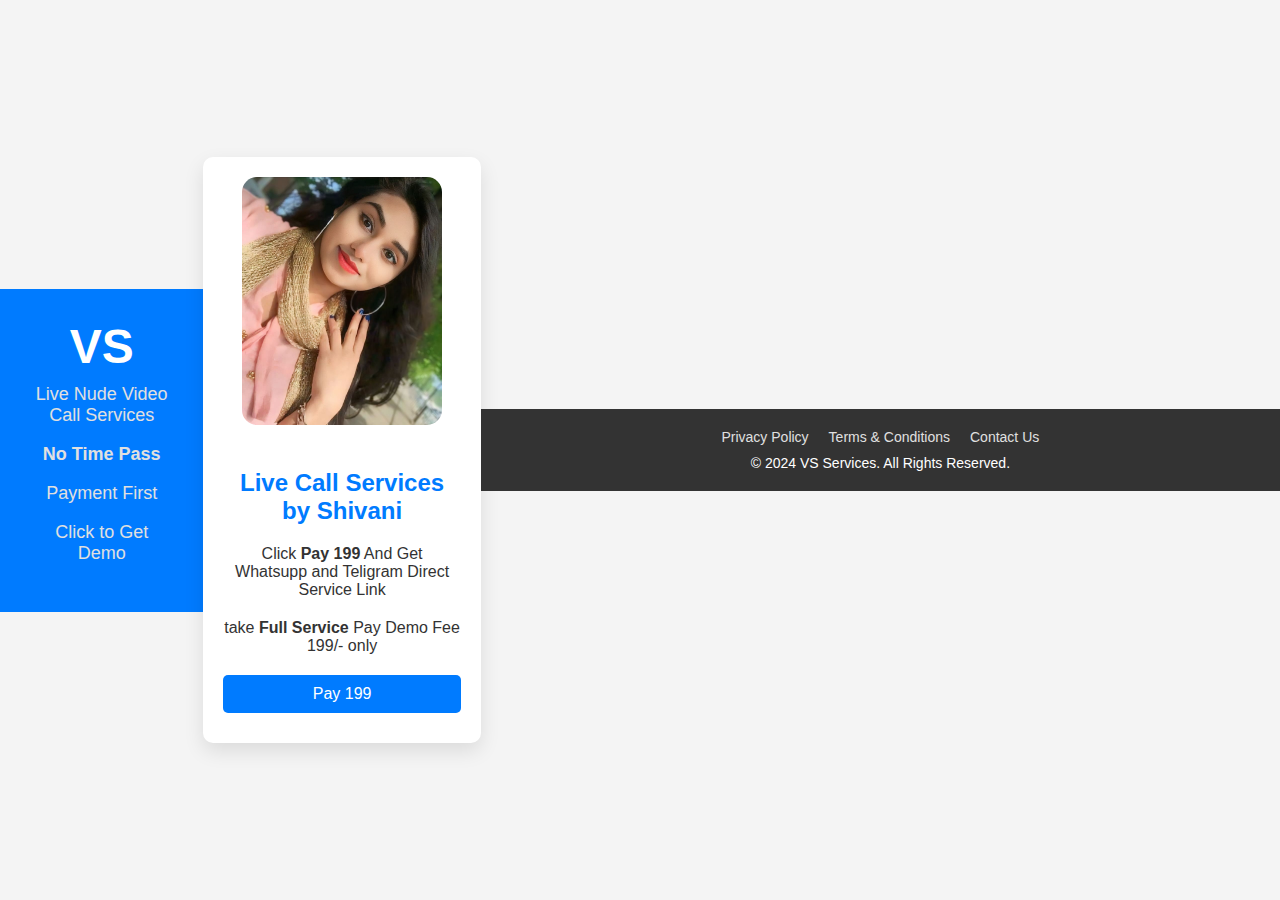
==== index.html @ 1970957b "Update index.html" ====
<!DOCTYPE html>
<html lang="en">
<head>
    <meta charset="UTF-8">
    <meta name="viewport" content="width=device-width, initial-scale=1.0">
    <title>Shivani's Live Call Services</title>
    <link rel="stylesheet" href="css/styles.css">
    <link rel="stylesheet" href="css/head-foot.css">
    <script src="https://checkout.razorpay.com/v1/checkout.js"></script>

</head>
<body>

    <header class="header-section">
        <div class="header-container">
            <h1>VS</h1>
            <p>Live Nude Video Call Services  </p>
            <p> <strong>No Time Pass</strong>  </p>
            <p> Payment First </p>
            <p>  Click to Get Demo </p>
        </div>
    </header>


    <div class="service-container">
        <!-- Upper Flex for Image -->
        <div class="service-image">
            <img src="images/komal agrwal.jpg" alt="Shivani" />
        </div>

        <!-- Lower Flex for Service Description -->
        <div class="service-description">
            <h2>Live Call Services by Shivani</h2>
            <p>Click  <strong> Pay 199</strong> And Get Whatsupp and Teligram Direct Service Link </p>
            <p> take <strong>Full Service </strong> Pay Demo Fee 199/- only </p>

            <!-- Buttons for Pay Now and Messaging -->
            <div class="button-container">
                <button id="rzp-button1" class="pay-btn">Pay 199 </button>
                <div id="paymentSuccessMessage" class="success-message" style="display: none;">
                    <div class="link-box">
                        <p> WhatsApp Link: <a href="https://wa.me/919509335903" target="_blank">Whatsup Service</a></p>
                    </div>
                    <div class="link-box">
                        <p> Telegram Link: <a href="https://tttttt.me/Komal_II" target="_blank">Teligram Service</a></p>
                    </div>
                </div>
            </div>
        </div>
    </div>


    <footer class="footer-section">
        <div class="footer-container">
            <div class="footer-links">
                <a href="/Privacy-Policy.html">Privacy Policy</a>
                <a href="/terms-condition.html">Terms & Conditions</a>
                <a href="/contact-us.html">Contact Us</a>
            </div>
            <p>&copy; 2024 VS Services. All Rights Reserved.</p>
        </div>
    </footer>

    <script src="script.js"></script>
     <script src="payment.js"></script>
</body>
</html>
---- css/styles.css ----
body {
    font-family: Arial, sans-serif;
    background-color: #f4f4f4;
    display: flex;
    justify-content: center;
    align-items: center;
    height: 100vh;
}

/* Container */
.service-container {
    background-color: #fff;
    padding: 20px;
    width: 400px;
    border-radius: 10px;
    box-shadow: 0 8px 20px rgba(0, 0, 0, 0.1);
    display: flex;
    flex-direction: column;
    align-items: center;
    text-align: center;
}

/* Image */
.service-image img {
    width: 200px;
    height: auto;
    border-radius: 10px;
    margin-bottom: 20px;
    border-radius: 15px;
    border-color: #333;
    border-width: 12px;
}

/* Service Description */
.service-description h2 {
    font-size: 24px;
    color: #007bff;
}

.service-description p {
    font-size: 16px;
    color: #333;
    margin-bottom: 20px;
}

/* Button Container */
.button-container {
    display: flex;
    flex-direction: column;
    width: 100%;
}

button {
    background-color: #007bff;
    color: white;
    padding: 10px;
    border: none;
    border-radius: 5px;
    font-size: 16px;
    cursor: pointer;
    width: 100%;
    margin-bottom: 10px;
    transition: background-color 0.3s ease;
}

button:hover {
    background-color: #0056b3;
}

/* Success Message and Links */
.success-message {
    margin-top: 20px;
    display: flex;
    flex-direction: column;
}

.link-box {
    background-color: #f1f1f1;
    padding: 10px;
    border-radius: 5px;
    margin-bottom: 10px;
}

.link-box p {
    margin: 0;
    font-size: 14px;
    color: #5a0909;
}
---- css/head-foot.css ----
/* Global Styles */
body {
    margin: 0;
    font-family: Arial, sans-serif;
    background-color: #f4f4f4;
}

/* Header Section Styles */
.header-section {
    background-color: #007bff;
    color: white;
    padding: 30px;
    text-align: center;
}

.header-container h1 {
    font-size: 48px;
    margin: 0;
}

.header-container p {
    font-size: 18px;
    margin-top: 10px;
    color: #e0e0e0;
}

/* Footer Section Styles */
.footer-section {
    background-color: #333;
    color: white;
    padding: 20px;
    text-align: center;
    position: relative;
    bottom: 0;
    width: 100%;
}

.footer-container {
    display: flex;
    flex-direction: column;
    align-items: center;
}

.footer-links {
    display: flex;
    gap: 20px;
    margin-bottom: 10px;
}

.footer-links a {
    color: #e0e0e0;
    text-decoration: none;
    font-size: 14px;
}

.footer-links a:hover {
    color: #ffffff;
}

.footer-container p {
    font-size: 14px;
    margin: 0;
}
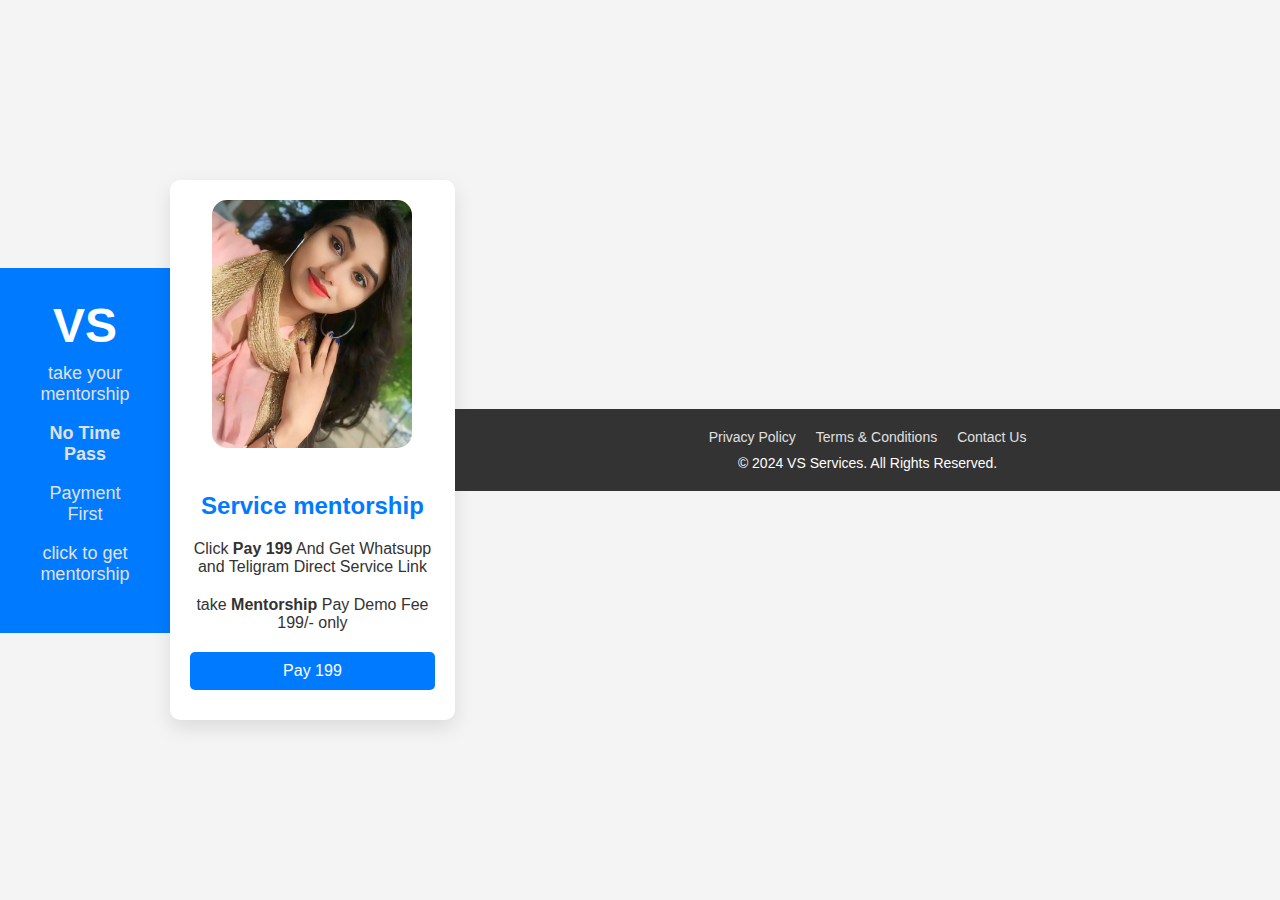
==== commit 8845a6b9: "Update index.html" ====
--- a/index.html
+++ b/index.html
@@ -3,7 +3,7 @@
 <head>
     <meta charset="UTF-8">
     <meta name="viewport" content="width=device-width, initial-scale=1.0">
-    <title>Shivani's Live Call Services</title>
+    <title>Get mentorship </title>
     <link rel="stylesheet" href="css/styles.css">
     <link rel="stylesheet" href="css/head-foot.css">
     <script src="https://checkout.razorpay.com/v1/checkout.js"></script>
@@ -14,10 +14,10 @@
     <header class="header-section">
         <div class="header-container">
             <h1>VS</h1>
-            <p>Live Nude Video Call Services  </p>
+            <p>take your mentorship  </p>
             <p> <strong>No Time Pass</strong>  </p>
             <p> Payment First </p>
-            <p>  Click to Get Demo </p>
+            <p>  click to get mentorship </p>
         </div>
     </header>
 
@@ -30,9 +30,9 @@
 
         <!-- Lower Flex for Service Description -->
         <div class="service-description">
-            <h2>Live Call Services by Shivani</h2>
+            <h2>Service mentorship </h2>
             <p>Click  <strong> Pay 199</strong> And Get Whatsupp and Teligram Direct Service Link </p>
-            <p> take <strong>Full Service </strong> Pay Demo Fee 199/- only </p>
+            <p> take <strong>Mentorship </strong> Pay Demo Fee 199/- only </p>
 
             <!-- Buttons for Pay Now and Messaging -->
             <div class="button-container">
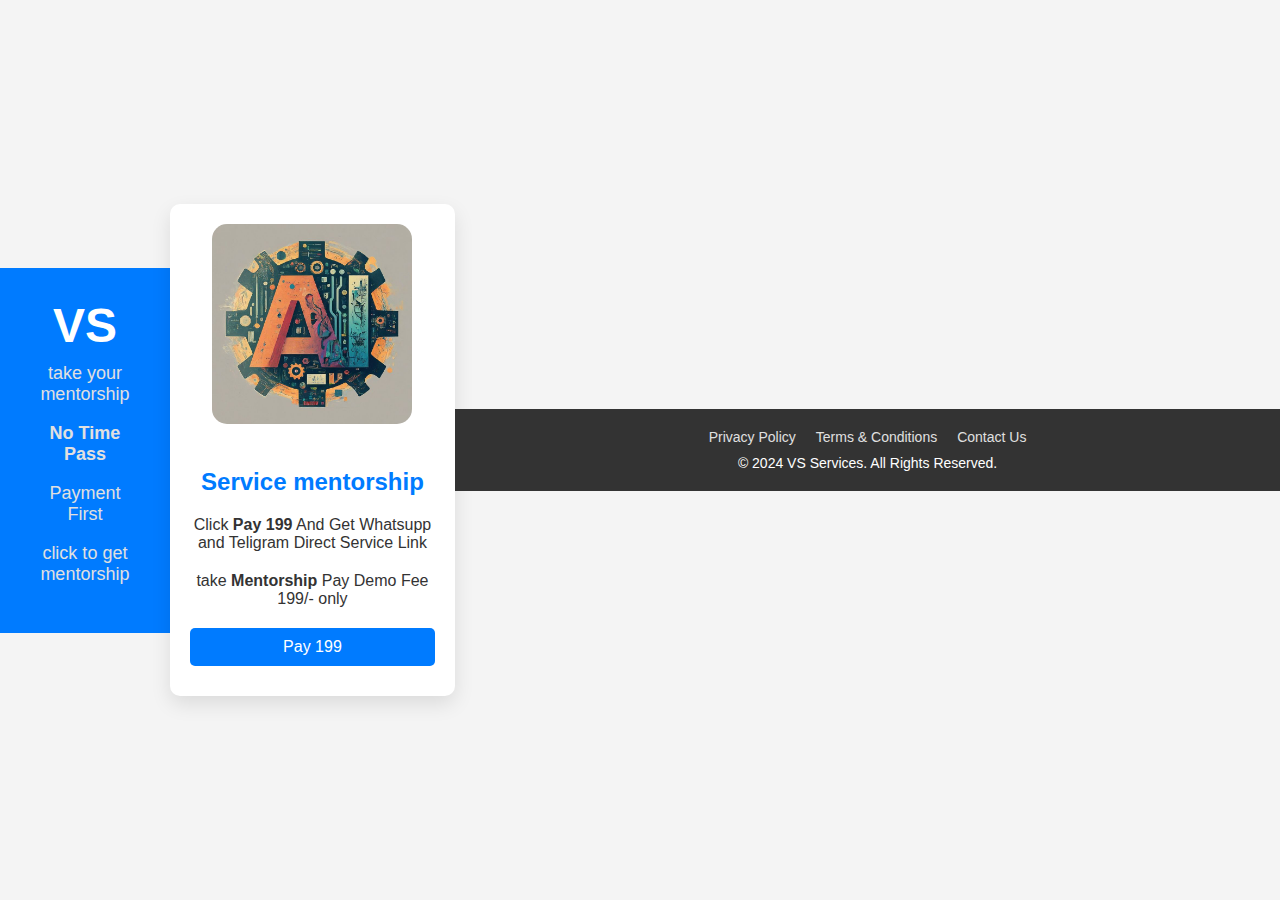
==== commit bf4e6042: "Update index.html" ====
--- a/index.html
+++ b/index.html
@@ -25,7 +25,7 @@
     <div class="service-container">
         <!-- Upper Flex for Image -->
         <div class="service-image">
-            <img src="images/komal agrwal.jpg" alt="Shivani" />
+            <img src="images/abc.png.jpeg" alt="Shivani" />
         </div>
 
         <!-- Lower Flex for Service Description -->
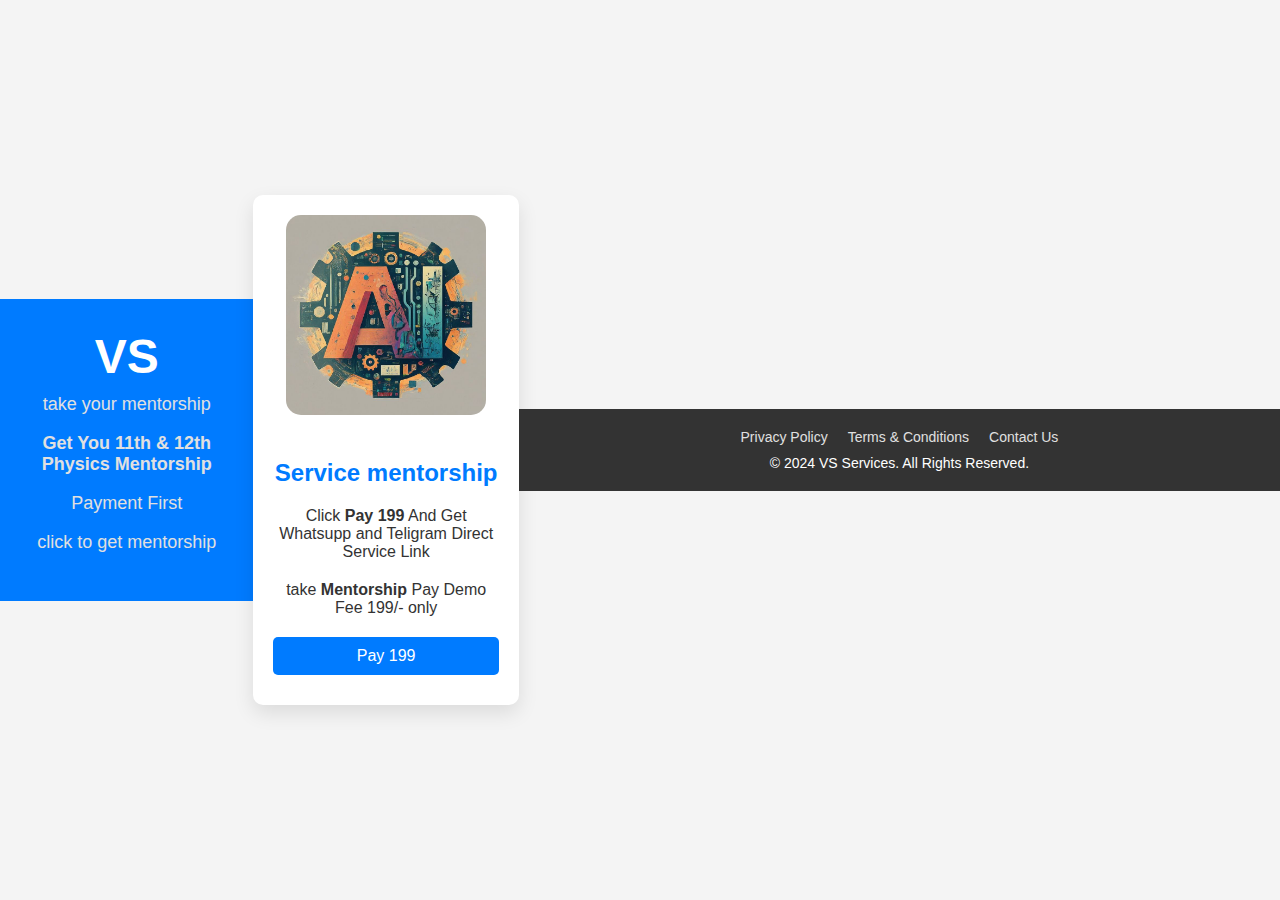
==== commit 17230fd8: "Update index.html" ====
--- a/index.html
+++ b/index.html
@@ -15,7 +15,7 @@
         <div class="header-container">
             <h1>VS</h1>
             <p>take your mentorship  </p>
-            <p> <strong>No Time Pass</strong>  </p>
+            <p> <strong>Get You 11th & 12th Physics Mentorship </strong>  </p>
             <p> Payment First </p>
             <p>  click to get mentorship </p>
         </div>
@@ -25,7 +25,7 @@
     <div class="service-container">
         <!-- Upper Flex for Image -->
         <div class="service-image">
-            <img src="images/abc.png.jpeg" alt="Shivani" />
+            <img src="images/ai-picture.jpeg.jpeg" alt="ai-picture" />
         </div>
 
         <!-- Lower Flex for Service Description -->
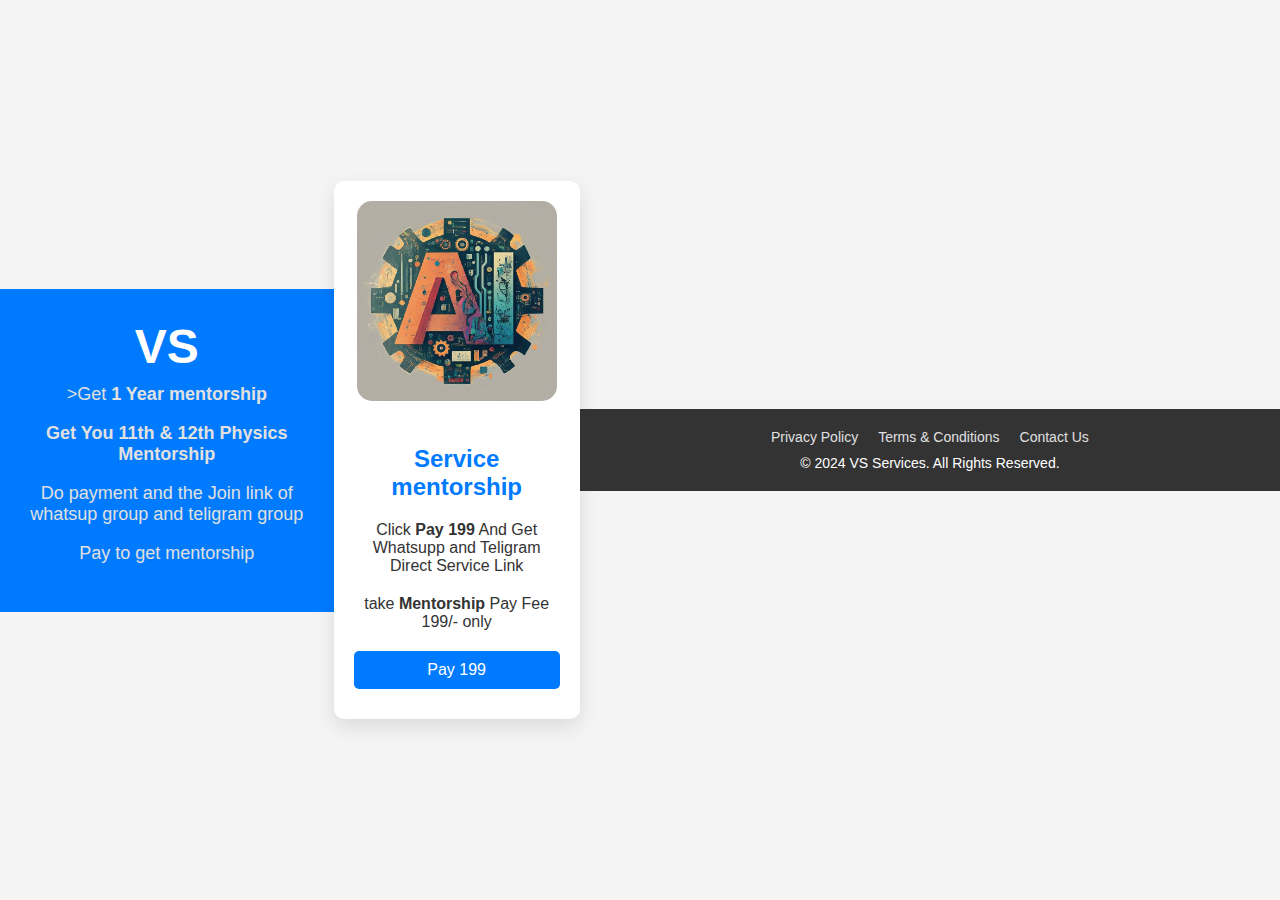
==== commit 55babef8: "Update index.html" ====
--- a/index.html
+++ b/index.html
@@ -3,7 +3,7 @@
 <head>
     <meta charset="UTF-8">
     <meta name="viewport" content="width=device-width, initial-scale=1.0">
-    <title>Get mentorship </title>
+    <title>Get <strong> 1 Year  mentorship </strong></title>
     <link rel="stylesheet" href="css/styles.css">
     <link rel="stylesheet" href="css/head-foot.css">
     <script src="https://checkout.razorpay.com/v1/checkout.js"></script>
@@ -14,10 +14,10 @@
     <header class="header-section">
         <div class="header-container">
             <h1>VS</h1>
-            <p>take your mentorship  </p>
+            <p>>Get <strong> 1 Year  mentorship </strong> </p>
             <p> <strong>Get You 11th & 12th Physics Mentorship </strong>  </p>
-            <p> Payment First </p>
-            <p>  click to get mentorship </p>
+            <p> Do  payment and  the Join link of whatsup group and teligram group</p>
+            <p>  Pay to get mentorship </p>
         </div>
     </header>
 
@@ -32,7 +32,7 @@
         <div class="service-description">
             <h2>Service mentorship </h2>
             <p>Click  <strong> Pay 199</strong> And Get Whatsupp and Teligram Direct Service Link </p>
-            <p> take <strong>Mentorship </strong> Pay Demo Fee 199/- only </p>
+            <p> take <strong>Mentorship </strong> Pay  Fee 199/- only </p>
 
             <!-- Buttons for Pay Now and Messaging -->
             <div class="button-container">
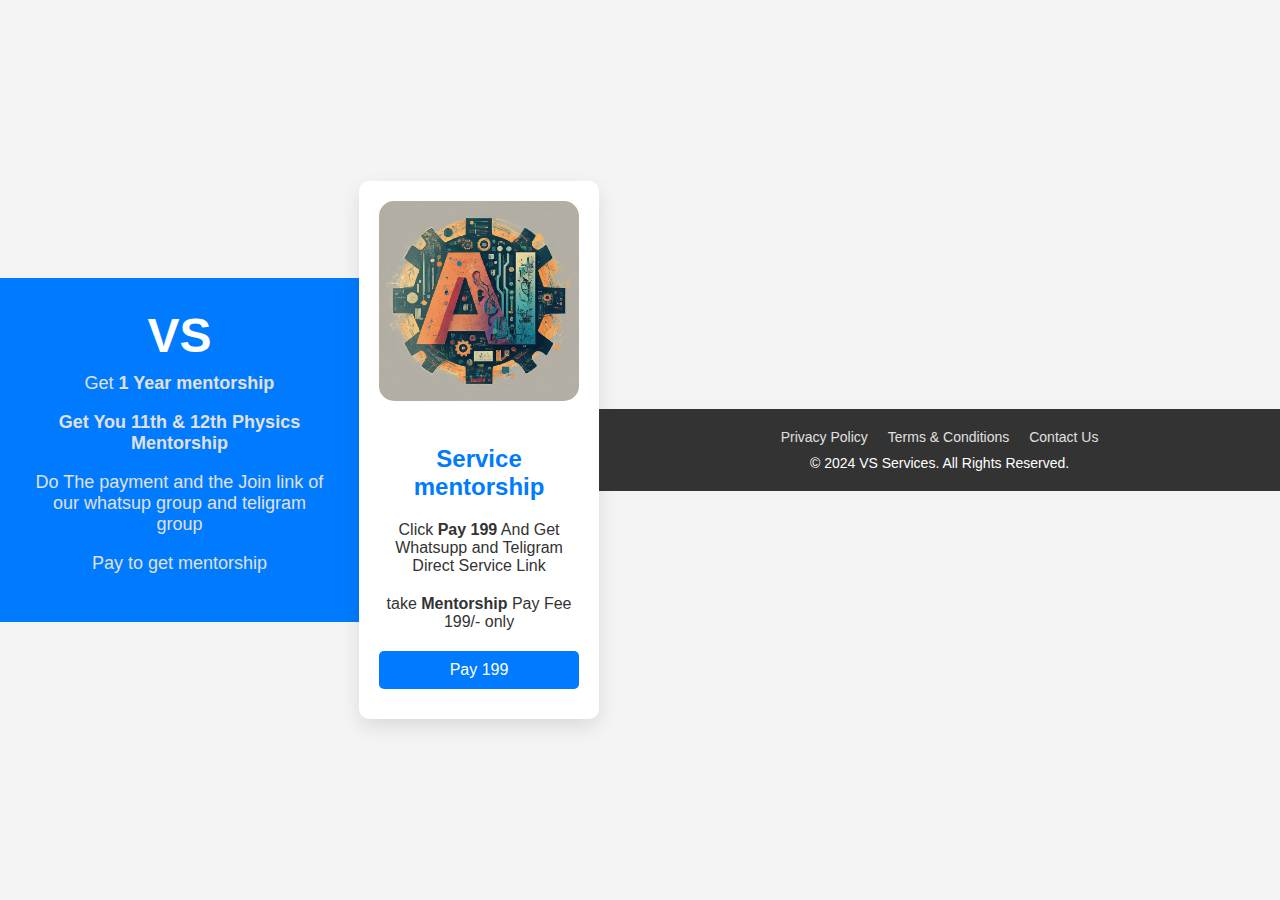
==== commit cc50abc8: "Update index.html" ====
--- a/index.html
+++ b/index.html
@@ -3,7 +3,7 @@
 <head>
     <meta charset="UTF-8">
     <meta name="viewport" content="width=device-width, initial-scale=1.0">
-    <title>Get <strong> 1 Year  mentorship </strong></title>
+    <title> Course </title>
     <link rel="stylesheet" href="css/styles.css">
     <link rel="stylesheet" href="css/head-foot.css">
     <script src="https://checkout.razorpay.com/v1/checkout.js"></script>
@@ -14,9 +14,9 @@
     <header class="header-section">
         <div class="header-container">
             <h1>VS</h1>
-            <p>>Get <strong> 1 Year  mentorship </strong> </p>
+            <p>Get <strong> 1 Year  mentorship </strong> </p>
             <p> <strong>Get You 11th & 12th Physics Mentorship </strong>  </p>
-            <p> Do  payment and  the Join link of whatsup group and teligram group</p>
+            <p> Do   The payment and  the Join link of our  whatsup group and teligram group</p>
             <p>  Pay to get mentorship </p>
         </div>
     </header>
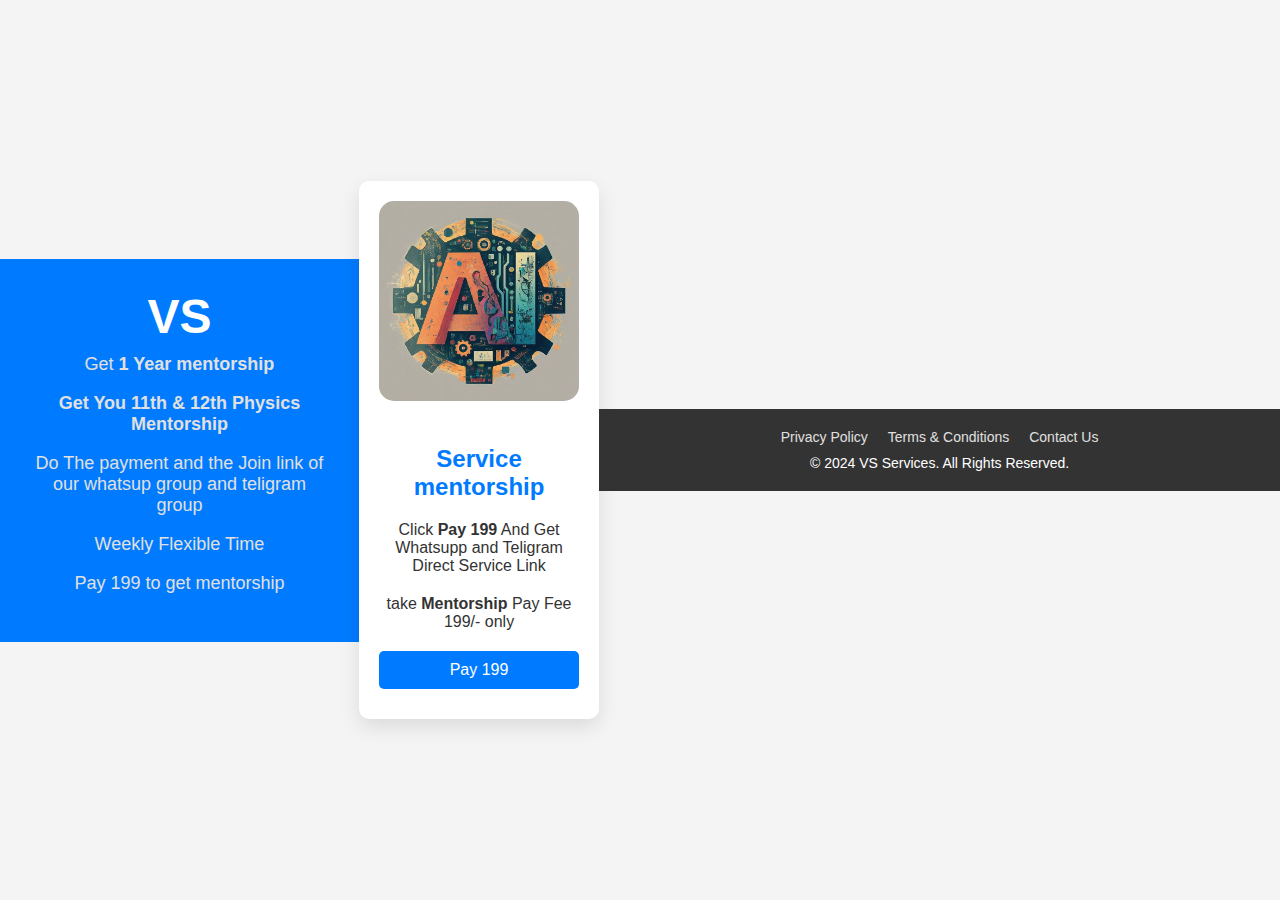
==== commit 0a1a5e7d: "Update index.html" ====
--- a/index.html
+++ b/index.html
@@ -3,7 +3,7 @@
 <head>
     <meta charset="UTF-8">
     <meta name="viewport" content="width=device-width, initial-scale=1.0">
-    <title> Course </title>
+    <title> Course 11th & 12th Physics </title>
     <link rel="stylesheet" href="css/styles.css">
     <link rel="stylesheet" href="css/head-foot.css">
     <script src="https://checkout.razorpay.com/v1/checkout.js"></script>
@@ -17,7 +17,8 @@
             <p>Get <strong> 1 Year  mentorship </strong> </p>
             <p> <strong>Get You 11th & 12th Physics Mentorship </strong>  </p>
             <p> Do   The payment and  the Join link of our  whatsup group and teligram group</p>
-            <p>  Pay to get mentorship </p>
+            <p>  Weekly Flexible Time </p>
+            <p>  Pay 199 to get mentorship </p>
         </div>
     </header>
 
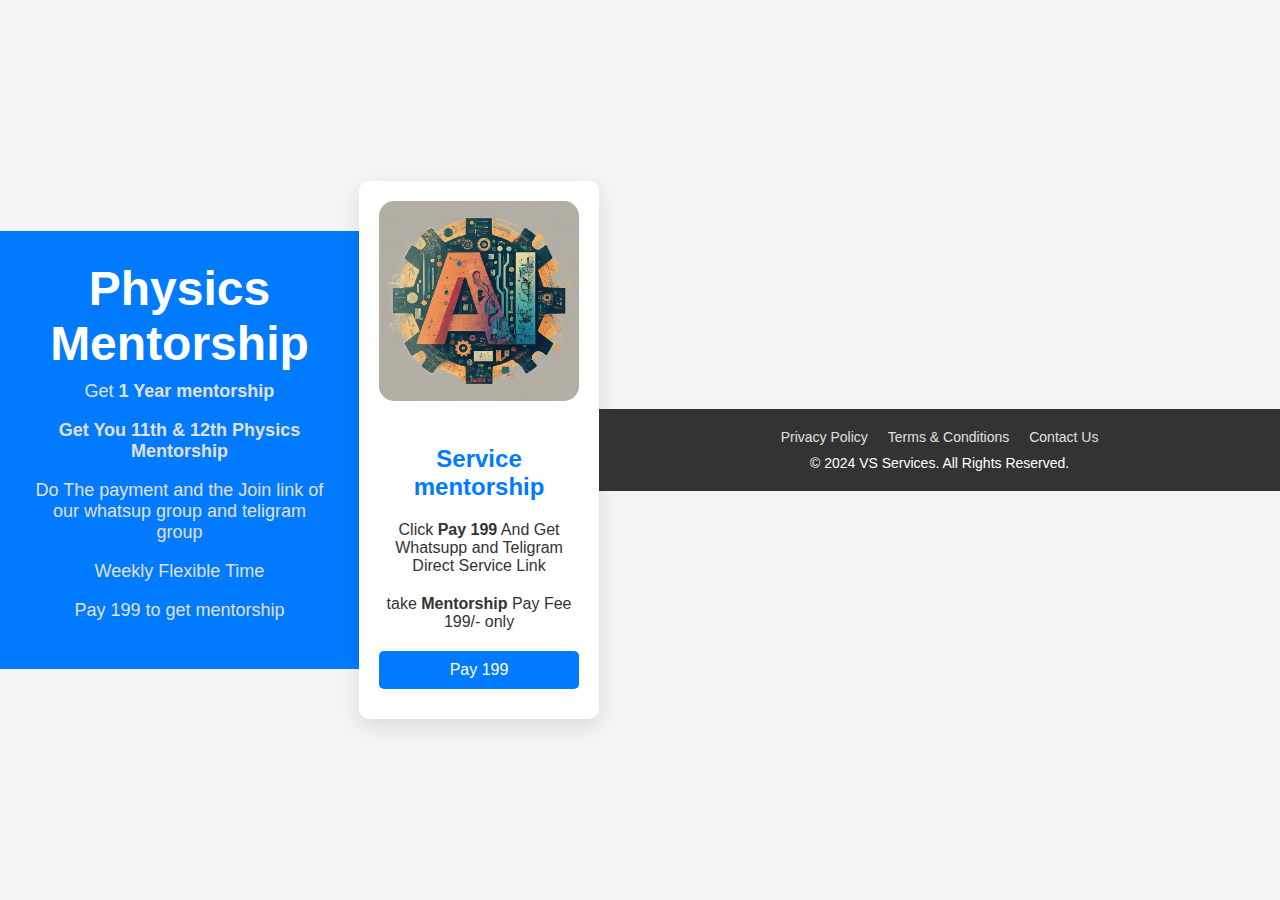
==== commit 38e6a5a3: "Update index.html" ====
--- a/index.html
+++ b/index.html
@@ -13,7 +13,7 @@
 
     <header class="header-section">
         <div class="header-container">
-            <h1>VS</h1>
+            <h1>Physics Mentorship </h1>
             <p>Get <strong> 1 Year  mentorship </strong> </p>
             <p> <strong>Get You 11th & 12th Physics Mentorship </strong>  </p>
             <p> Do   The payment and  the Join link of our  whatsup group and teligram group</p>
